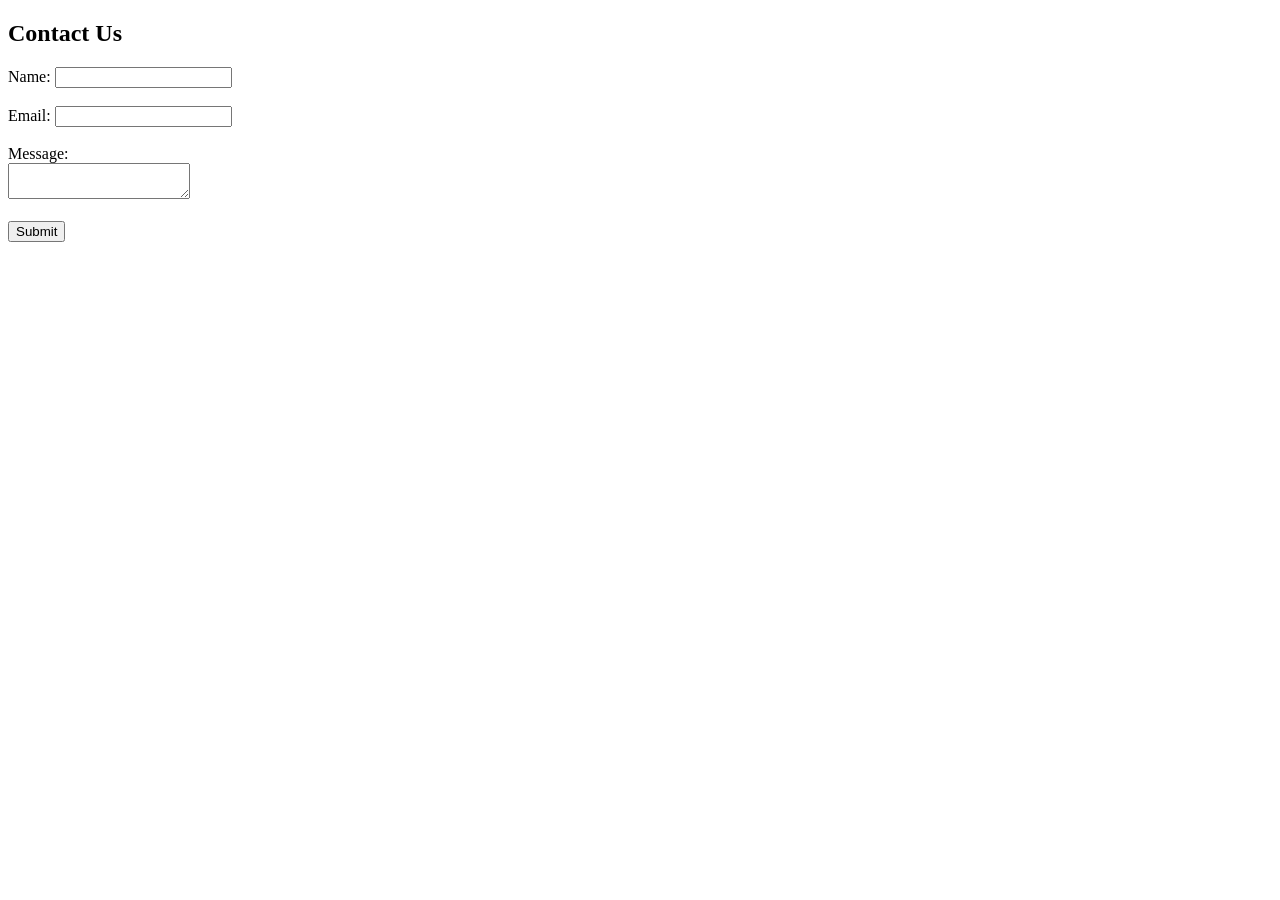
==== Contact.html @ 131d7b47 "Contact page added" ====
<!DOCTYPE html>
<html lang="en">
<head>
    <meta charset="UTF-8">
    <meta name="viewport" content="width=device-width, initial-scale=1.0">
    <title>Contact</title>
</head>
<body>
    <h2>Contact Us</h2>
    <form>
        <label for="name">Name:</label>
        <input type="text" id="name" name="name"><br><br>

        <label for="email">Email:</label>
        <input type="email" id="email" name="email"><br><br>

        <label for="message">Message:</label><br>
        <textarea id="message" name="message"></textarea><br><br>

        <input type="submit" value="Submit">
    </form>

</body>
</html>
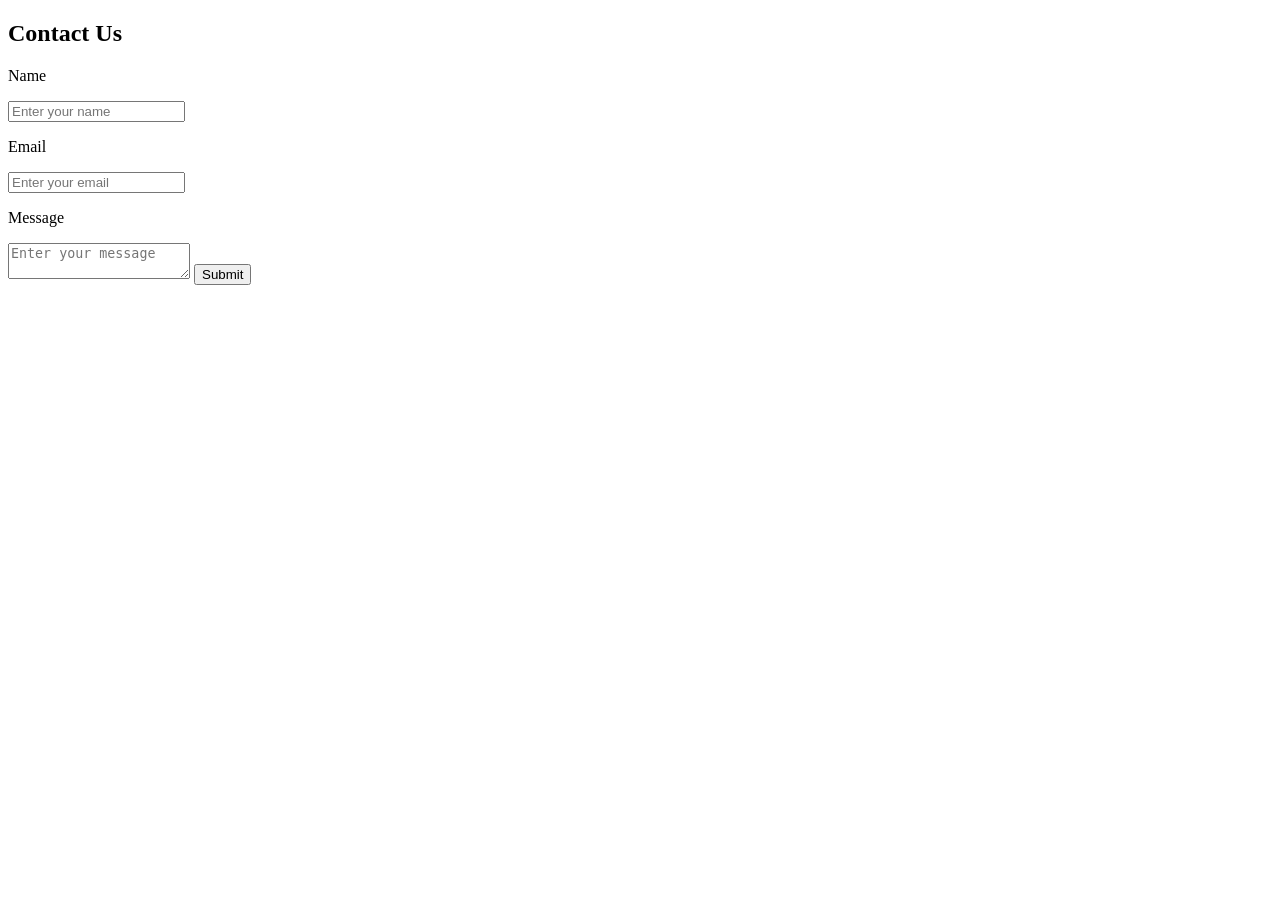
==== commit 91552efe: "Enquiry page added" ====
--- a/Contact.html
+++ b/Contact.html
@@ -8,16 +8,16 @@
 <body>
     <h2>Contact Us</h2>
     <form>
-        <label for="name">Name:</label>
-        <input type="text" id="name" name="name"><br><br>
+        <p>Name</p>
+       <input placeholder="Enter your name" required type="text"/>
+       
+        <p>Email</p>
+        <input placeholder="Enter your email" required type="email"/>
 
-        <label for="email">Email:</label>
-        <input type="email" id="email" name="email"><br><br>
+        <p>Message</p>
+        <textarea placeholder="Enter your message" required></textarea>
 
-        <label for="message">Message:</label><br>
-        <textarea id="message" name="message"></textarea><br><br>
-
-        <input type="submit" value="Submit">
+        <button type="submit">Submit</button>
     </form>
 
 </body>
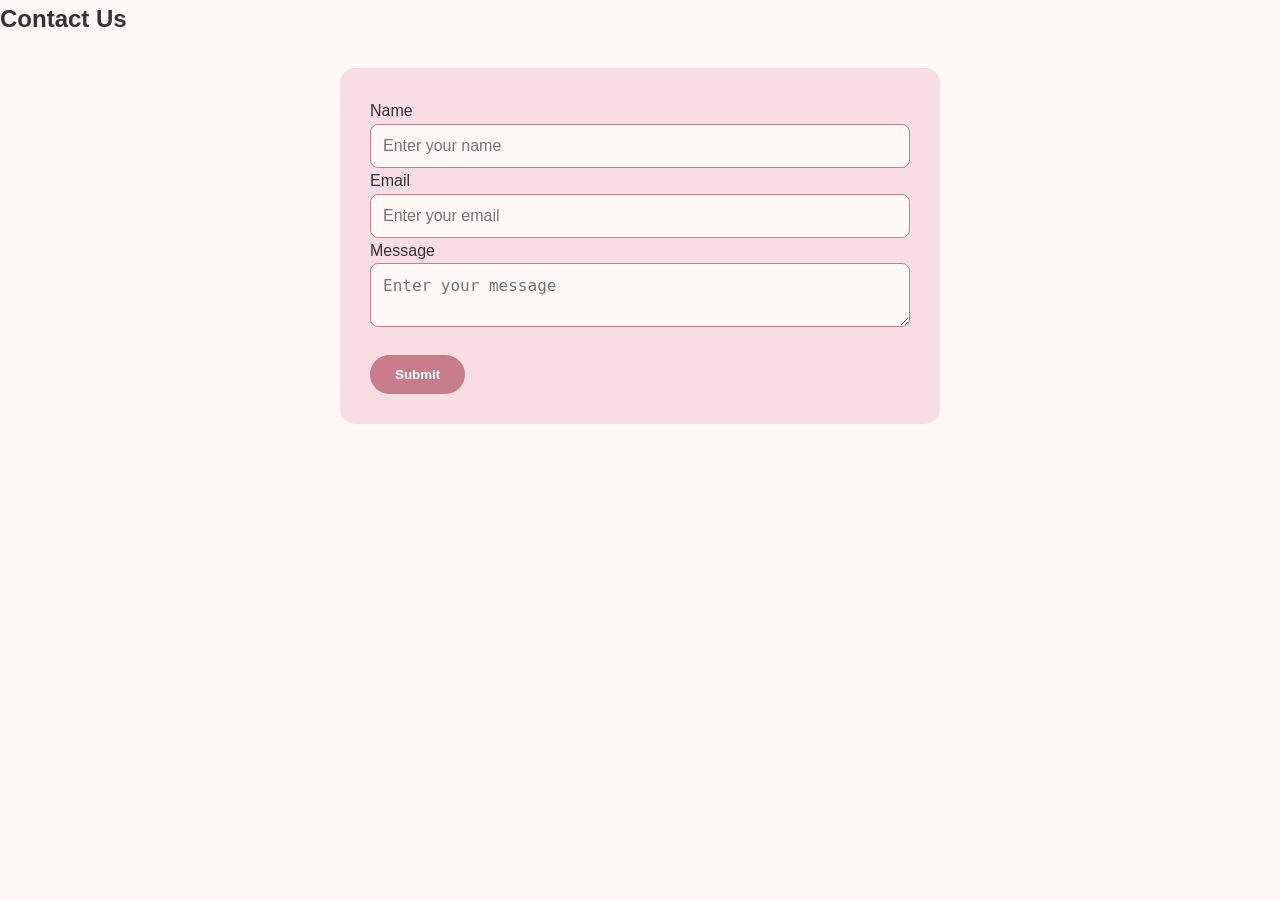
==== commit 4baa74a5: "Assets folder created and images moved to the Assets folder. Added link to style.css in Enquiry.html" ====
--- a/Contact.html
+++ b/Contact.html
@@ -4,6 +4,7 @@
     <meta charset="UTF-8">
     <meta name="viewport" content="width=device-width, initial-scale=1.0">
     <title>Contact</title>
+    <link rel="stylesheet"href="style.css">
 </head>
 <body>
     <h2>Contact Us</h2>
--- a/style.css
+++ b/style.css
@@ -0,0 +1,246 @@
+*{
+    margin: 0;
+    padding: 0;
+    box-sizing: border-box;
+}
+
+
+*html {
+    scroll-behavior: smooth;
+
+}
+
+body {
+    font-family: Arial, Helvetica, sans-serif;
+    background-color: #fff9f5;
+    color: #333333;
+    line-height: 1.6;
+}
+
+header {
+    background-color: #4A2C2A;
+    color: #FFF9F5;
+    padding: 20px 8%;
+    display: flex;
+    justify-content: space-between;
+    align-items: center;
+    flex-wrap: wrap;
+}
+
+.logo img{
+    width: 70px;
+    height: 70px;
+    object-fit: contain;
+}
+
+
+.logo h1 {
+    color: #D4AF37;
+    font-family: Georgia, serif;
+    font-size: 30px;
+}
+
+.logo p {
+    color: #f8dde3;
+    font-size: 14px;
+}
+
+nav a {
+    color: #FFF9F5;
+    text-decoration: none;
+    font-weight: bold;
+    transition: 0.3s;
+}
+
+nav ul {
+    list-style: none;
+    display: flex;
+    gap: 25px;
+}
+
+nav a:hover {
+    color: #D4AF37;
+
+}
+main {
+    width: 100%;
+}
+
+section {
+    padding: 70px 8%;
+    text-align: center;
+}
+
+section h2 {
+    color: #4A2C2A;
+    font-family: Georgia, serif;
+    font-size: 32px;
+    margin-bottom: 20px;
+}
+#home {
+    min-height: 500px;
+    background-color: #F8DDE3;
+    display: flex;
+    flex-direction: column;
+    justify-content: center;
+    align-items: center;
+}
+
+#home h2 {
+    font-size: 45px;
+    color: #4A2C2A;
+}
+
+#home p {
+    max-width: 650px;
+    margin-bottom: 25px;
+    font-size: 18px;
+}
+
+button,
+#home a {
+     display: inline-block;
+    background-color: #C97C8A;
+    color: white;
+    border: none;
+    padding: 12px 25px;
+    border-radius: 25px;
+    text-decoration: none;
+    cursor: pointer;
+    font-weight: bold;
+    transition: 0.3s;
+}
+
+button:hover,
+#home a:hover {
+    background-color: #4A2C2A;
+    color: #D4AF37;
+}
+
+#services {
+    background-color: #FFF9F5;
+}
+
+#services article {
+    display: inline-block;
+    vertical-align: top;
+    width: 22%;
+    min-width: 220px;
+    margin: 1%;
+    padding: 25px;
+    background-color: #F8DDE3;
+    border: 1px solid #D4AF37;
+    border-radius: 12px;
+}
+
+#services h3 {
+    color: #4A2C2A;
+    margin-bottom: 10px;
+}
+
+.gallery {
+    display: grid;
+    grid-template-columns: repeat(3, 1fr);
+    gap: 20px;
+    margin-top: 30px;
+}
+
+.gallery img {
+    width: 100%;
+    height: 250px;
+    object-fit: cover;
+    border-radius: 12px;
+    border: 3px solid #D4AF37;
+}
+
+form {
+    max-width: 600px;
+    margin: 30px auto 0;
+    text-align: left;
+    background-color: #F8DDE3;
+    padding: 30px;
+    border-radius: 15px;
+}
+
+form label {
+    display: block;
+    margin-top: 15px;
+    margin-bottom: 5px;
+    color: #4A2C2A;
+    font-weight: bold;
+}
+
+form input,
+form select,
+form textarea {
+    width: 100%;
+    padding: 12px;
+    border: 1px solid #C97C8A;
+    border-radius: 8px;
+    background-color: #FFF9F5;
+    font-size: 16px;
+}
+
+form button {
+    margin-top: 20px;
+}
+
+#contact {
+    background-color: #F8DDE3;
+}
+
+#contact p {
+    margin: 8px 0;
+}
+
+footer {
+    background-color: #4A2C2A;
+    color: #FFF9F5;
+    text-align: center;
+    padding: 30px 8%;
+}
+
+.social-links {
+    margin-top: 15px;
+}
+
+.social-links a {
+    color: #D4AF37;
+    text-decoration: none;
+    margin: 0 10px;
+}
+/* Responsive Design*/
+
+@media (max-width: 768px){
+
+    header {
+        flex-direction: column;
+        text-align: center;
+    }
+
+    nav {
+        margin-top: 20px;
+    }
+
+    nav ul {
+        flex-direction: column;
+        gap: 10px;
+    }
+
+    #home h2 {
+        font-size: 32px;
+    }
+
+    .gallery {
+        grid-template-columns: 1fr;
+    }
+
+    #services article {
+        width: 90%;
+        margin: 10px auto;
+    }
+
+      section {
+        padding: 50px 5%;
+    }
+}
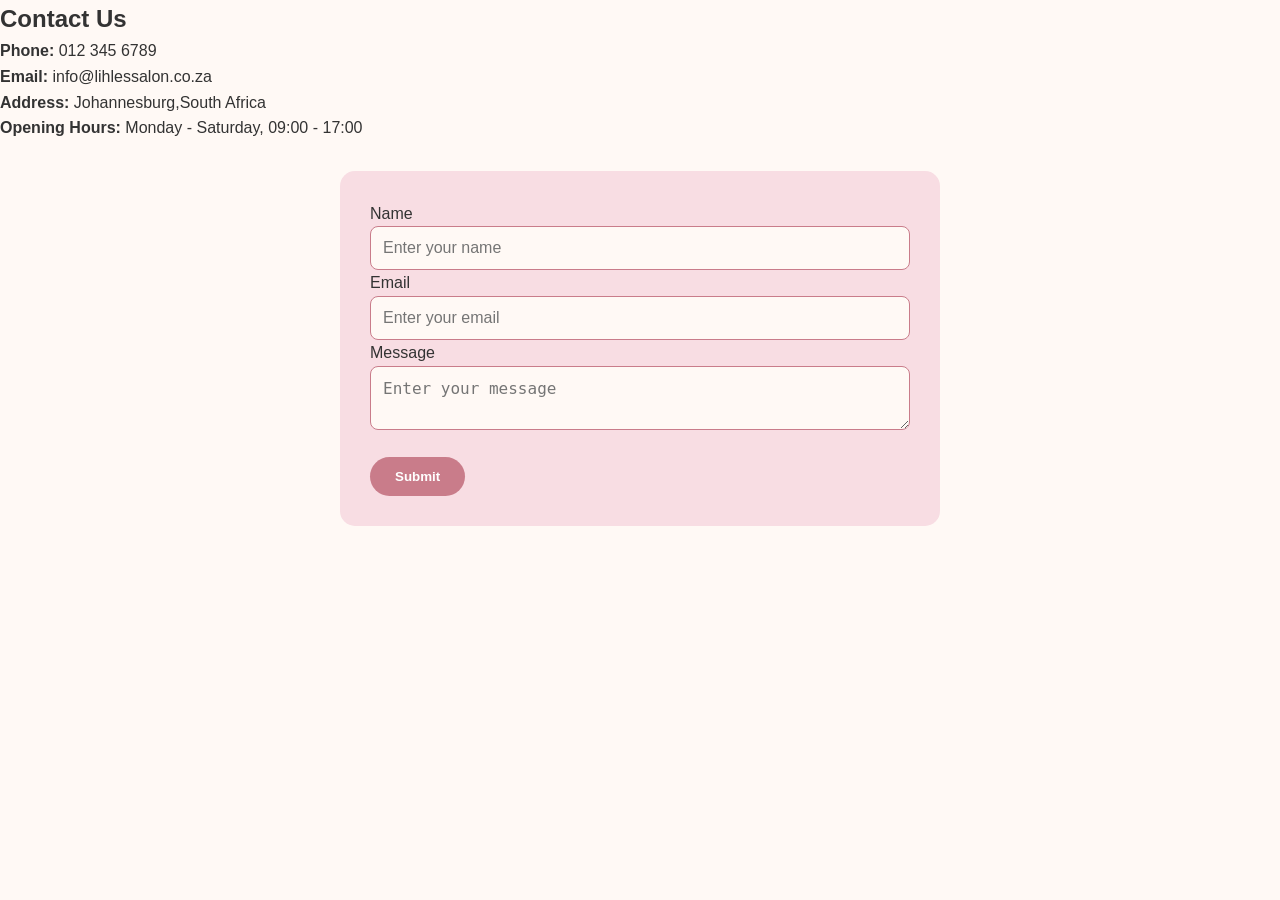
==== commit f4473dad: "edit pages" ====
--- a/Contact.html
+++ b/Contact.html
@@ -8,6 +8,17 @@
 </head>
 <body>
     <h2>Contact Us</h2>
+
+         <p><strong>Phone:</strong>
+         012 345 6789 </p>
+         <p><strong>Email:</strong>
+         info@lihlessalon.co.za</p>
+         <p><strong>Address:</strong>
+         Johannesburg,South Africa</p>
+      
+      <p><strong>Opening Hours:</strong>
+         Monday - Saturday, 09:00 - 17:00</p> 
+         
     <form>
         <p>Name</p>
        <input placeholder="Enter your name" required type="text"/>
--- a/style.css
+++ b/style.css
@@ -31,6 +31,8 @@
     width: 70px;
     height: 70px;
     object-fit: contain;
+    background-color: #FFF9F5;
+    border-radius: 50%;
 }
 
 
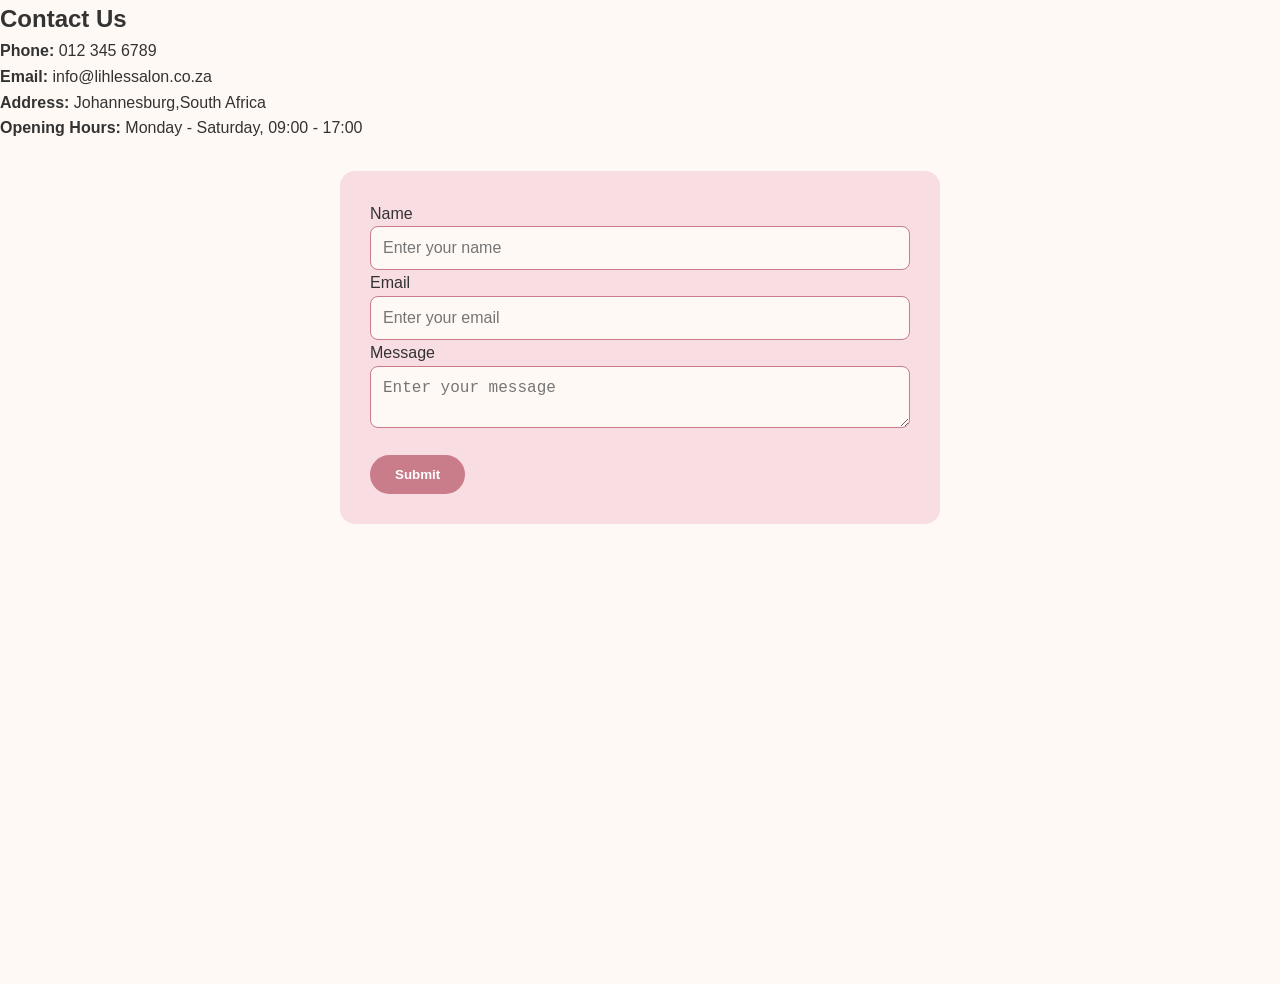
==== commit 46f615cb: "modified:   Contact.html" ====
--- a/Contact.html
+++ b/Contact.html
@@ -33,4 +33,5 @@
     </form>
 
 </body>
-</html>+</html>
+<iframe src="https://www.google.com/maps/embed?pb=!1m18!1m12!1m3!1d3579.7939503644043!2d28.042930675414492!3d-26.203380277076576!2m3!1f0!2f0!3f0!3m2!1i1024!2i768!4f13.1!3m3!1m2!1s0x1e950c0455555555%3A0x9859ea5767231867!2sJohannesburg%20Central!5e0!3m2!1sen!2sza!4v1793645999298!5m2!1sen!2sza" width="600" height="450" style="border:0;" allowfullscreen="" loading="lazy" referrerpolicy="strict-origin-when-cross-origin"></iframe>
--- a/style.css
+++ b/style.css
@@ -86,12 +86,25 @@
     flex-direction: column;
     justify-content: center;
     align-items: center;
-}
-
+    text-align: center;
+}
+
+
+ #About-Us {
+    background-image:linear-gradient(rgba(238, 233, 233, 0.5), rgba(0, 0, 0, 0.5)), url('Assets/image/Images/salon.jpeg');
+    background-size: cover;
+    background-position: center;
+    background-repeat: no-repeat;
+}
+#About-Us p2 {
+    font-size: 20px;
+    color: #272624;
+}
 #home h2 {
     font-size: 45px;
-    color: #4A2C2A;
-}
+    color: #D4AF37;
+}
+
 
 #home p {
     max-width: 650px;
@@ -139,6 +152,25 @@
     color: #4A2C2A;
     margin-bottom: 10px;
 }
+#services a {
+    display: inline-block;
+    background-color: #C97C8A;
+    color: white;
+    border: none;
+    padding: 10px 20px;
+    border-radius: 25px;
+    text-decoration: none;
+    cursor: pointer;
+    font-weight: bold;
+    transition: 0.3s;
+}
+.service-card img {
+    width: 100%;
+    height: 200px;
+    object-fit: cover;
+    border-radius: 12px;
+    margin-bottom: 15px;
+}
 
 .gallery {
     display: grid;
@@ -213,7 +245,7 @@
 }
 /* Responsive Design*/
 
-@media (max-width: 768px){
+@media (max-width: 900px) {
 
     header {
         flex-direction: column;
@@ -246,3 +278,21 @@
         padding: 50px 5%;
     }
 }
+@media (max-width: 600px) {
+    header {
+        padding: 15px 5%;
+    }
+
+    #home h2 {
+        font-size: 28px;
+    }
+
+    #home p {
+        font-size: 16px;
+    }
+
+    form {
+        padding: 20px;
+    }
+}
+
